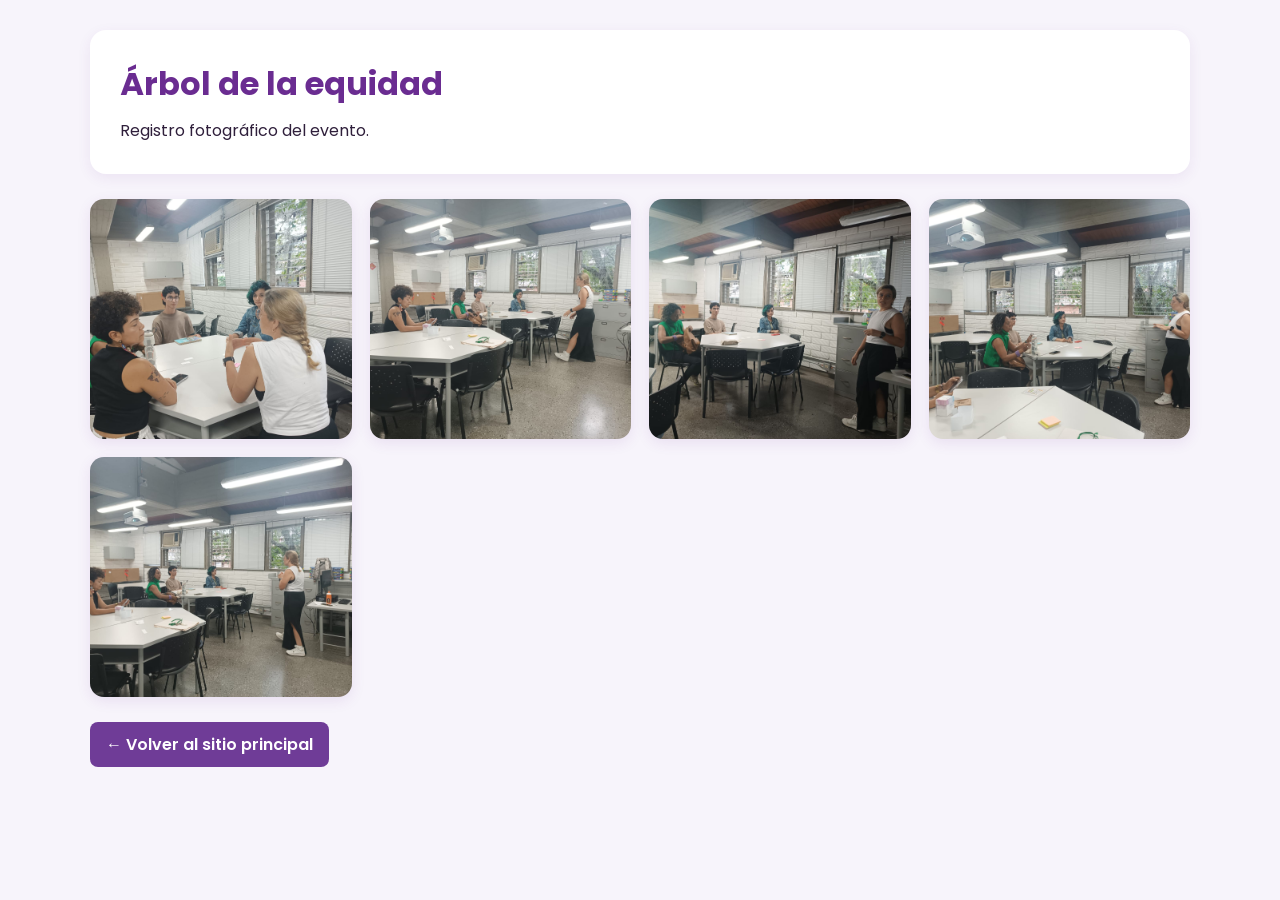
==== arbol-equidad.html @ 01e3938e "Create arbol-equidad.html" ====
<!DOCTYPE html>
<html lang="es">
<head>
  <meta charset="UTF-8">
  <meta name="viewport" content="width=device-width, initial-scale=1.0">
  <title>Árbol de la equidad</title>
  <link href="https://fonts.googleapis.com/css2?family=Poppins:wght@300;400;600;700&display=swap" rel="stylesheet">
  <style>
    * { box-sizing: border-box; margin: 0; padding: 0; }

    body {
      font-family: 'Poppins', sans-serif;
      background: #f7f4fb;
      color: #2f1f3b;
      padding: 30px 20px;
    }

    .container {
      width: 90%;
      max-width: 1100px;
      margin: 0 auto;
    }

    .encabezado {
      background: white;
      padding: 30px;
      border-radius: 16px;
      box-shadow: 0 4px 14px rgba(106, 44, 145, 0.08);
      margin-bottom: 25px;
    }

    h1 {
      color: #6a2c91;
      margin-bottom: 10px;
    }

    p {
      line-height: 1.6;
    }

    .galeria-grid {
      display: grid;
      grid-template-columns: repeat(auto-fit, minmax(220px, 1fr));
      gap: 18px;
    }

    .galeria-grid img {
      width: 100%;
      height: 240px;
      object-fit: cover;
      border-radius: 14px;
      box-shadow: 0 4px 14px rgba(106, 44, 145, 0.10);
      transition: transform 0.2s ease;
      background: white;
    }

    .galeria-grid img:hover {
      transform: scale(1.02);
    }

    .volver {
      display: inline-block;
      margin-top: 25px;
      text-decoration: none;
      background: #6f3c97;
      color: white;
      padding: 10px 16px;
      border-radius: 8px;
      font-weight: 600;
    }

    .volver:hover {
      background: #5d2f81;
    }
  </style>
</head>
<body>
  <div class="container">
    <div class="encabezado">
      <h1>Árbol de la equidad</h1>
      <p>Registro fotográfico del evento.</p>
    </div>

    <div class="galeria-grid">
      <img src="img/arbol/arbol1.jpeg" alt="Árbol de la equidad - Foto 1">
      <img src="img/arbol/arbol2.jpeg" alt="Árbol de la equidad - Foto 2">
      <img src="img/arbol/arbol3.jpeg" alt="Árbol de la equidad - Foto 3">
      <img src="img/arbol/arbol4.jpeg" alt="Árbol de la equidad - Foto 4">
      <img src="img/arbol/arbol5.jpeg" alt="Árbol de la equidad - Foto 5">
    </div>

    <a href="index.html" class="volver">← Volver al sitio principal</a>
  </div>
</body>
</html>
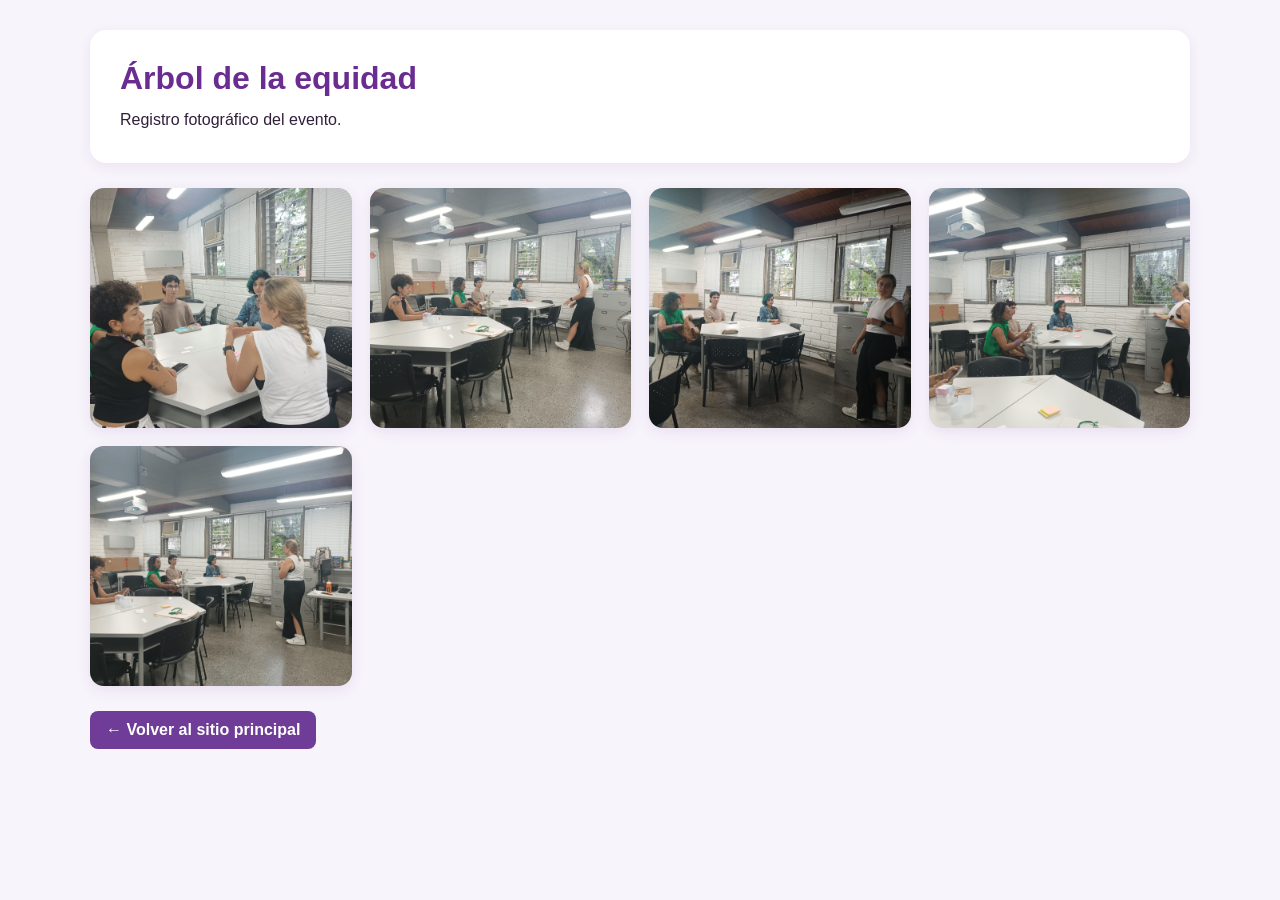
==== commit d2828ee4: "Harden static site: CSP, referrer policy, rel=noopener, no inline JS Co-Authored-By: Devin AI <15824" ====
--- a/arbol-equidad.html
+++ b/arbol-equidad.html
@@ -3,6 +3,8 @@
 <head>
   <meta charset="UTF-8">
   <meta name="viewport" content="width=device-width, initial-scale=1.0">
+  <meta http-equiv="Content-Security-Policy" content="default-src 'self'; script-src 'none'; style-src 'self' 'unsafe-inline' https://fonts.googleapis.com; font-src https://fonts.gstatic.com; img-src 'self' data:; frame-ancestors 'none'; base-uri 'none'; form-action 'none'">
+  <meta name="referrer" content="strict-origin-when-cross-origin">
   <title>Árbol de la equidad</title>
   <link href="https://fonts.googleapis.com/css2?family=Poppins:wght@300;400;600;700&display=swap" rel="stylesheet">
   <style>
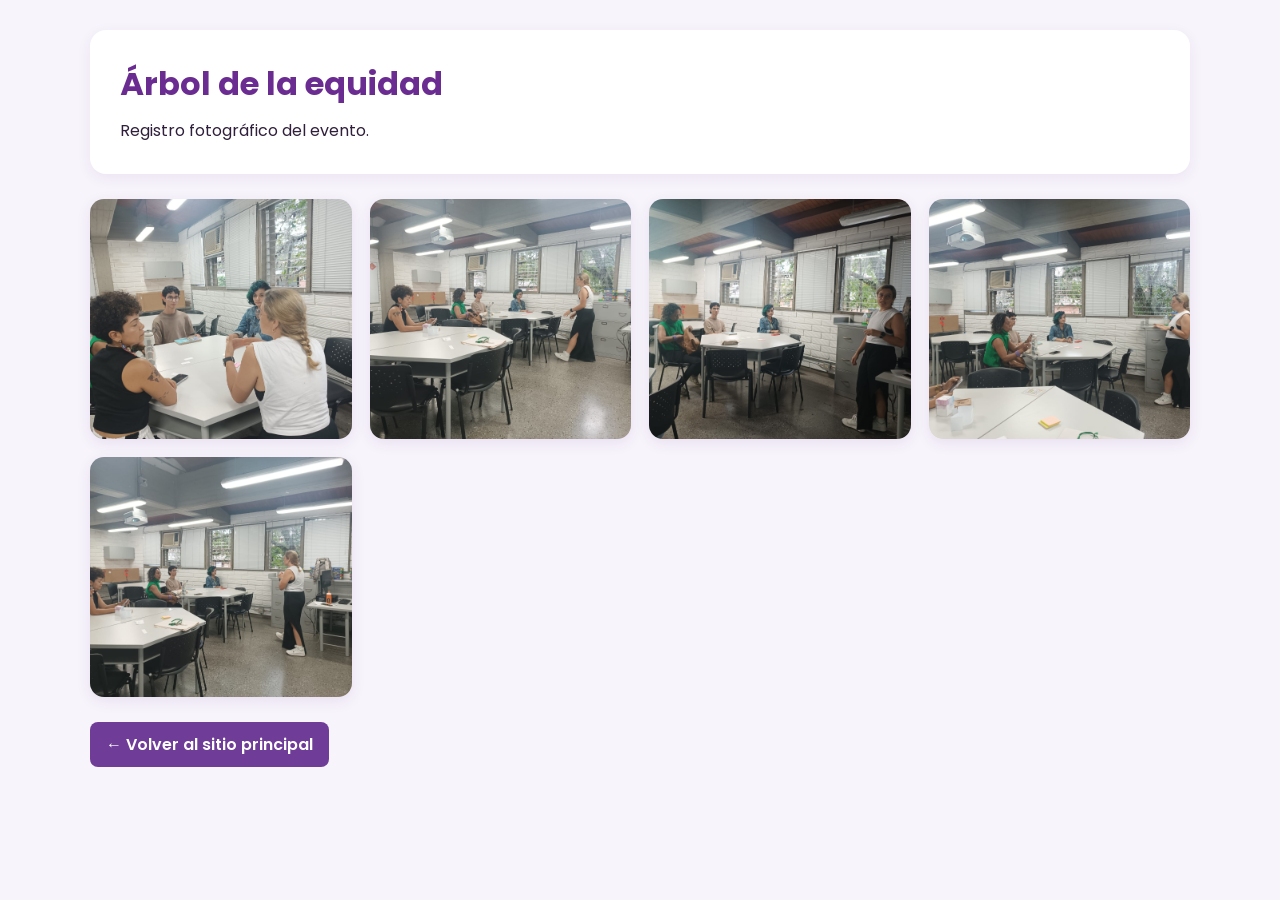
==== commit a642b11f: "Refactor duplicated CSS into shared stylesheets Co-Authored-By: Devin AI <158243242+devin-ai-integra" ====
--- a/arbol-equidad.html
+++ b/arbol-equidad.html
@@ -3,78 +3,10 @@
 <head>
   <meta charset="UTF-8">
   <meta name="viewport" content="width=device-width, initial-scale=1.0">
-  <meta http-equiv="Content-Security-Policy" content="default-src 'self'; script-src 'none'; style-src 'self' 'unsafe-inline' https://fonts.googleapis.com; font-src https://fonts.gstatic.com; img-src 'self' data:; frame-ancestors 'none'; base-uri 'none'; form-action 'none'">
-  <meta name="referrer" content="strict-origin-when-cross-origin">
   <title>Árbol de la equidad</title>
   <link href="https://fonts.googleapis.com/css2?family=Poppins:wght@300;400;600;700&display=swap" rel="stylesheet">
-  <style>
-    * { box-sizing: border-box; margin: 0; padding: 0; }
-
-    body {
-      font-family: 'Poppins', sans-serif;
-      background: #f7f4fb;
-      color: #2f1f3b;
-      padding: 30px 20px;
-    }
-
-    .container {
-      width: 90%;
-      max-width: 1100px;
-      margin: 0 auto;
-    }
-
-    .encabezado {
-      background: white;
-      padding: 30px;
-      border-radius: 16px;
-      box-shadow: 0 4px 14px rgba(106, 44, 145, 0.08);
-      margin-bottom: 25px;
-    }
-
-    h1 {
-      color: #6a2c91;
-      margin-bottom: 10px;
-    }
-
-    p {
-      line-height: 1.6;
-    }
-
-    .galeria-grid {
-      display: grid;
-      grid-template-columns: repeat(auto-fit, minmax(220px, 1fr));
-      gap: 18px;
-    }
-
-    .galeria-grid img {
-      width: 100%;
-      height: 240px;
-      object-fit: cover;
-      border-radius: 14px;
-      box-shadow: 0 4px 14px rgba(106, 44, 145, 0.10);
-      transition: transform 0.2s ease;
-      background: white;
-    }
-
-    .galeria-grid img:hover {
-      transform: scale(1.02);
-    }
-
-    .volver {
-      display: inline-block;
-      margin-top: 25px;
-      text-decoration: none;
-      background: #6f3c97;
-      color: white;
-      padding: 10px 16px;
-      border-radius: 8px;
-      font-weight: 600;
-    }
-
-    .volver:hover {
-      background: #5d2f81;
-    }
-  </style>
+  <link rel="stylesheet" href="css/base.css">
+  <link rel="stylesheet" href="css/gallery.css">
 </head>
 <body>
   <div class="container">
--- a/css/base.css
+++ b/css/base.css
@@ -0,0 +1,41 @@
+/* Shared design tokens and base styles used across every page. */
+:root {
+  --color-bg: #f7f4fb;
+  --color-text: #2f1f3b;
+  --color-primary: #6a2c91;
+  --color-primary-nav: #6f3c97;
+  --color-primary-dark: #5d2f81;
+  --color-heading-dark: #4b2067;
+  --color-accent: #b7f34d;
+  --color-accent-dark: #a6e63d;
+  --color-card-bg: #fcf8ff;
+  --color-card-border: #e9d8f5;
+  --color-muted: #8a63a8;
+
+  --shadow-soft: 0 4px 14px rgba(106, 44, 145, 0.08);
+  --shadow-embed: 0 4px 14px rgba(106, 44, 145, 0.10);
+  --shadow-hover: 0 8px 20px rgba(106, 44, 145, 0.15);
+
+  --radius-lg: 16px;
+  --radius-md: 14px;
+  --radius-sm: 8px;
+  --max-width: 1100px;
+}
+
+* {
+  box-sizing: border-box;
+  margin: 0;
+  padding: 0;
+}
+
+body {
+  font-family: 'Poppins', sans-serif;
+  background: var(--color-bg);
+  color: var(--color-text);
+}
+
+.container {
+  width: 90%;
+  max-width: var(--max-width);
+  margin: 0 auto;
+}
--- a/css/gallery.css
+++ b/css/gallery.css
@@ -0,0 +1,56 @@
+/* Styles shared by every photo-gallery page. Load after base.css. */
+body {
+  padding: 30px 20px;
+}
+
+.encabezado {
+  background: white;
+  padding: 30px;
+  border-radius: var(--radius-lg);
+  box-shadow: var(--shadow-soft);
+  margin-bottom: 25px;
+}
+
+h1 {
+  color: var(--color-primary);
+  margin-bottom: 10px;
+}
+
+p {
+  line-height: 1.6;
+}
+
+.galeria-grid {
+  display: grid;
+  grid-template-columns: repeat(auto-fit, minmax(220px, 1fr));
+  gap: 18px;
+}
+
+.galeria-grid img {
+  width: 100%;
+  height: 240px;
+  object-fit: cover;
+  border-radius: var(--radius-md);
+  box-shadow: var(--shadow-embed);
+  transition: transform 0.2s ease;
+  background: white;
+}
+
+.galeria-grid img:hover {
+  transform: scale(1.02);
+}
+
+.volver {
+  display: inline-block;
+  margin-top: 25px;
+  text-decoration: none;
+  background: var(--color-primary-nav);
+  color: white;
+  padding: 10px 16px;
+  border-radius: var(--radius-sm);
+  font-weight: 600;
+}
+
+.volver:hover {
+  background: var(--color-primary-dark);
+}
